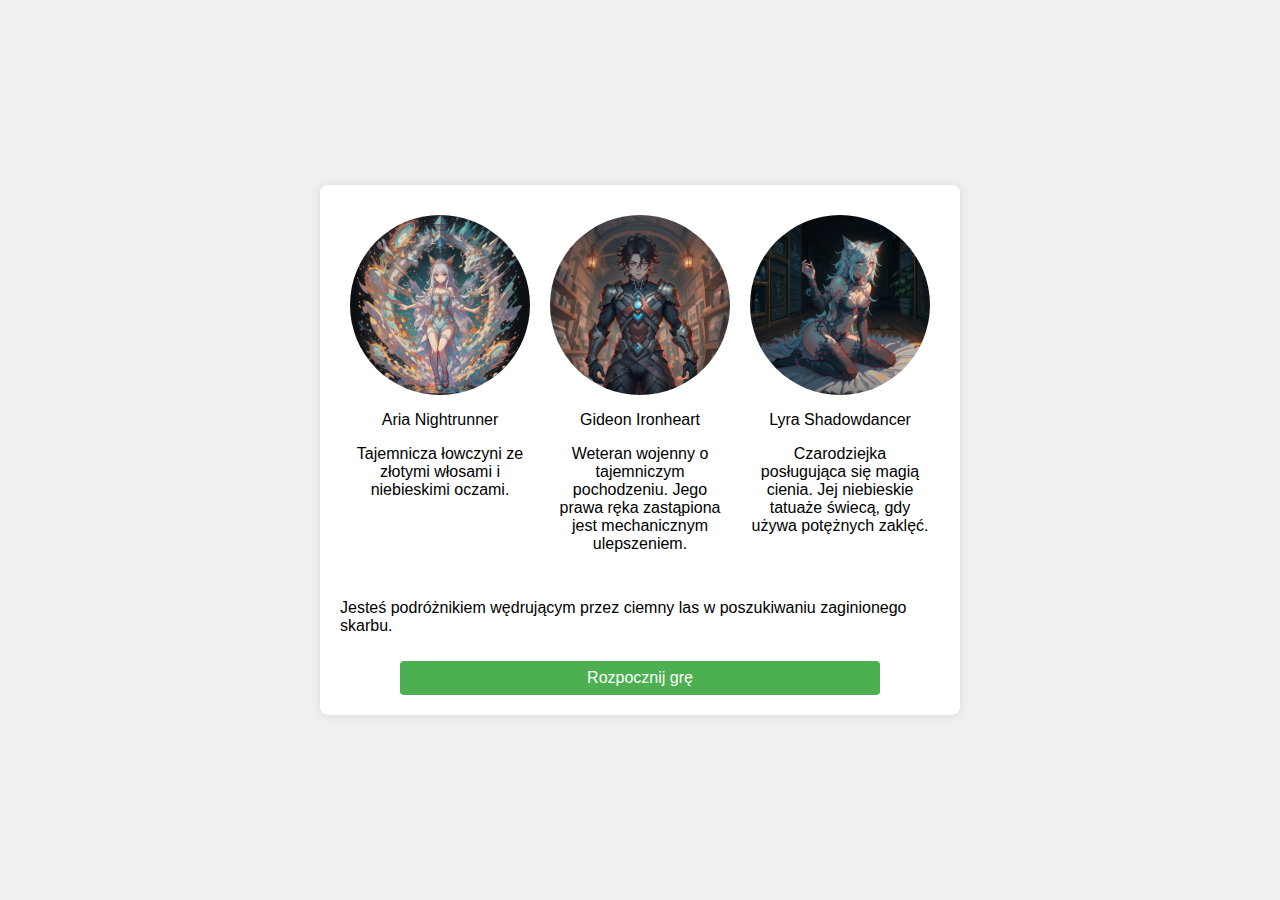
==== HTML/index.html @ 7437fcba "init" ====
<!DOCTYPE html>
<html lang="en">
<head>
  <meta charset="UTF-8">
  <meta name="viewport" content="width=device-width, initial-scale=1.0">
  <title>Interaktywna Gra Paragrafowa</title>
  <link rel="stylesheet" href="../styles.css">
</head>
<body>
  <div id="game-container">
    <div id="characters-container">
      <div class="character" onclick="selectCharacter('Aria Nightrunner')">
        <img src="aria.jpeg" alt="Aria Nightrunner">
        <p>Aria Nightrunner</p>
        <p>Tajemnicza łowczyni ze złotymi włosami i niebieskimi oczami.</p>
      </div>
      <div class="character" onclick="selectCharacter('Gideon Ironheart')">
        <img src="gideon.jpeg" alt="Gideon Ironheart">
        <p>Gideon Ironheart</p>
        <p>Weteran wojenny o tajemniczym pochodzeniu. Jego prawa ręka zastąpiona jest mechanicznym ulepszeniem.</p>
      </div>
      <div class="character" onclick="selectCharacter('Lyra Shadowdancer')">
        <img src="lyra.jpeg" alt="Lyra Shadowdancer">
        <p>Lyra Shadowdancer</p>
        <p>Czarodziejka posługująca się magią cienia. Jej niebieskie tatuaże świecą, gdy używa potężnych zaklęć.</p>
      </div>
    </div>
    <p id="story">Jesteś podróżnikiem wędrującym przez ciemny las w poszukiwaniu zaginionego skarbu.</p>
        <div id="options-container">
      <button onclick="startGame()">Rozpocznij grę</button>
    </div>
  </div>
  <script src="script.js"></script>
</body>
</html>
---- styles.css ----
body {
    font-family: 'Arial', sans-serif;
    margin: 0;
    padding: 0;
    background-color: #f0f0f0;
    display: flex;
    justify-content: center;
    align-items: center;
    min-height: 100vh; /* This will make sure your body takes up at least the full height of the viewport */
  }
  
  #game-container {
    max-width: 600px;
    margin: 50px auto;
    padding: 20px;
    background-color: #fff;
    border-radius: 8px;
    box-shadow: 0 0 10px rgba(0, 0, 0, 0.1);
  }
  
  #characters-container {
    display: flex;
    justify-content: space-around;
    align-items: flex-start;
    flex-wrap: wrap;
    margin-bottom: 20px;
  }
  
  .character {
    text-align: center;
    cursor: pointer;
    width: 30%;
    margin: 10px;
  }
  
  .character img {
    width: 100%;
    height: auto;
    object-fit: cover;
    border-radius: 50%;
    margin-bottom: 10px;
    display: block;
  }
  
  #options-container button {
    display: block;
    margin-top: 10px;
    padding: 8px 12px;
    font-size: 16px;
    cursor: pointer;
    background-color: #4CAF50;
    color: #fff;
    border: none;
    border-radius: 4px;
    width: 80%;
    text-align: center;
   
    
  }
  
  #options-container button:hover {
    background-color: #45a049;

  }
  #options-container{
    display: flex;
    justify-content: center;
  }
 

#next-card {
    display: none;
    margin-top: 20px;
  }
  
  #next-story {
    margin-bottom: 10px;
  }
  
  #next-options-container button {
    display: block;
    padding: 8px 12px;
    font-size: 16px;
    cursor: pointer;
    background-color: #4CAF50;
    color: #fff;
    border: none;
    border-radius: 4px;
  }
  
  #next-options-container button:hover {
    background-color: #45a049;
  }
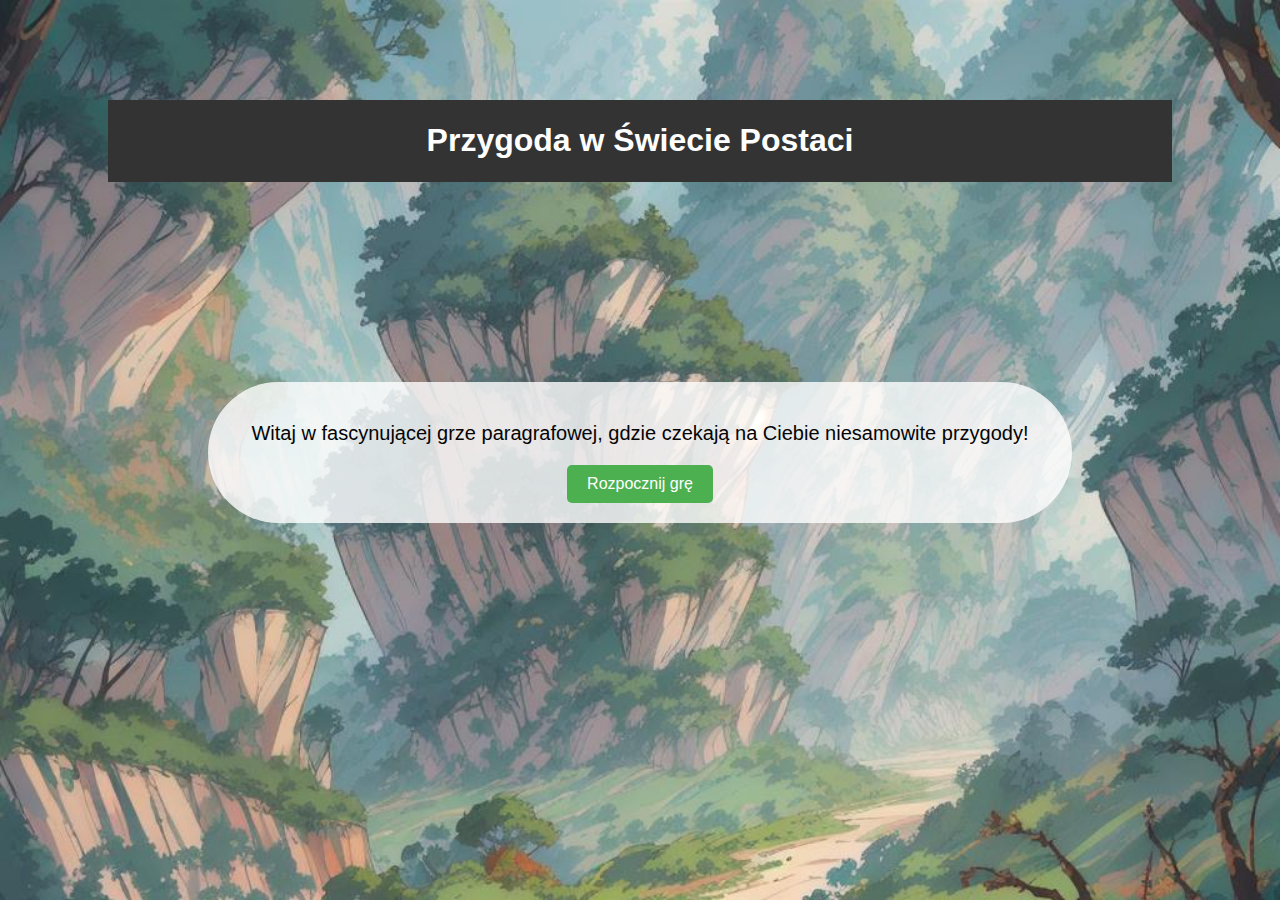
==== commit 40effd99: "rafactored images, story" ====
--- a/HTML/index.html
+++ b/HTML/index.html
@@ -1,35 +1,25 @@
 <!DOCTYPE html>
 <html lang="en">
-<head>
-  <meta charset="UTF-8">
-  <meta name="viewport" content="width=device-width, initial-scale=1.0">
-  <title>Interaktywna Gra Paragrafowa</title>
-  <link rel="stylesheet" href="../styles.css">
-</head>
-<body>
-  <div id="game-container">
-    <div id="characters-container">
-      <div class="character" onclick="selectCharacter('Aria Nightrunner')">
-        <img src="aria.jpeg" alt="Aria Nightrunner">
-        <p>Aria Nightrunner</p>
-        <p>Tajemnicza łowczyni ze złotymi włosami i niebieskimi oczami.</p>
-      </div>
-      <div class="character" onclick="selectCharacter('Gideon Ironheart')">
-        <img src="gideon.jpeg" alt="Gideon Ironheart">
-        <p>Gideon Ironheart</p>
-        <p>Weteran wojenny o tajemniczym pochodzeniu. Jego prawa ręka zastąpiona jest mechanicznym ulepszeniem.</p>
-      </div>
-      <div class="character" onclick="selectCharacter('Lyra Shadowdancer')">
-        <img src="lyra.jpeg" alt="Lyra Shadowdancer">
-        <p>Lyra Shadowdancer</p>
-        <p>Czarodziejka posługująca się magią cienia. Jej niebieskie tatuaże świecą, gdy używa potężnych zaklęć.</p>
-      </div>
-    </div>
-    <p id="story">Jesteś podróżnikiem wędrującym przez ciemny las w poszukiwaniu zaginionego skarbu.</p>
-        <div id="options-container">
+  <head>
+    <meta charset="UTF-8" />
+    <meta name="viewport" content="width=device-width, initial-scale=1.0" />
+    <title>Gra Paragrafowa</title>
+    <link rel="stylesheet" href="../styles.css" />
+  </head>
+  <body>
+    <header>
+      <h1>Przygoda w Świecie Postaci</h1>
+    </header>
+
+    <main id="game-container">
+      <p id="game-info">
+        Witaj w fascynującej grze paragrafowej, gdzie czekają na Ciebie
+        niesamowite przygody!
+      </p>
+
       <button onclick="startGame()">Rozpocznij grę</button>
-    </div>
-  </div>
-  <script src="script.js"></script>
-</body>
+    </main>
+
+    <script src="../script.js"></script>
+  </body>
 </html>
--- a/styles.css
+++ b/styles.css
@@ -1,94 +1,55 @@
 body {
-    font-family: 'Arial', sans-serif;
-    margin: 0;
-    padding: 0;
-    background-color: #f0f0f0;
-    display: flex;
-    justify-content: center;
-    align-items: center;
-    min-height: 100vh; /* This will make sure your body takes up at least the full height of the viewport */
-  }
-  
-  #game-container {
-    max-width: 600px;
-    margin: 50px auto;
-    padding: 20px;
-    background-color: #fff;
-    border-radius: 8px;
-    box-shadow: 0 0 10px rgba(0, 0, 0, 0.1);
-  }
-  
-  #characters-container {
-    display: flex;
-    justify-content: space-around;
-    align-items: flex-start;
-    flex-wrap: wrap;
-    margin-bottom: 20px;
-  }
-  
-  .character {
-    text-align: center;
-    cursor: pointer;
-    width: 30%;
-    margin: 10px;
-  }
-  
-  .character img {
-    width: 100%;
-    height: auto;
-    object-fit: cover;
-    border-radius: 50%;
-    margin-bottom: 10px;
-    display: block;
-  }
-  
-  #options-container button {
-    display: block;
-    margin-top: 10px;
-    padding: 8px 12px;
-    font-size: 16px;
-    cursor: pointer;
-    background-color: #4CAF50;
-    color: #fff;
-    border: none;
-    border-radius: 4px;
-    width: 80%;
-    text-align: center;
-   
-    
-  }
-  
-  #options-container button:hover {
-    background-color: #45a049;
+  font-family: Arial, sans-serif;
+  text-align: center;
+  background-image: url(/img/background.jpeg);
+  background-size: cover;
+}
+#game-container {
+  margin: 200px;
+  background-color: rgba(
+    255,
+    255,
+    255,
+    0.8
+  ); /* Aby treść była bardziej czytelna na tle obrazka */
+  border-radius: 100px;
+  padding: 20px;
+}
 
-  }
-  #options-container{
-    display: flex;
-    justify-content: center;
-  }
- 
+header {
+  background-color: #333;
+  color: #fff;
+  padding: 1px;
+  margin: 100px;
+}
+p {
+  color: #050404;
+  font-size: 20px;
+}
 
-#next-card {
-    display: none;
-    margin-top: 20px;
-  }
-  
-  #next-story {
-    margin-bottom: 10px;
-  }
-  
-  #next-options-container button {
-    display: block;
-    padding: 8px 12px;
-    font-size: 16px;
-    cursor: pointer;
-    background-color: #4CAF50;
-    color: #fff;
-    border: none;
-    border-radius: 4px;
-  }
-  
-  #next-options-container button:hover {
-    background-color: #45a049;
-  }
-  +button {
+  padding: 10px 20px;
+  font-size: 16px;
+  cursor: pointer;
+  background-color: #4caf50;
+  color: #fff;
+  border: none;
+  border-radius: 5px;
+}
+
+button:hover {
+  background-color: #45a049;
+}
+.character-container {
+  border: 1px solid #ddd;
+  border-radius: 10px;
+  margin: 20px;
+  padding: 10px;
+  text-align: center;
+}
+
+.character-container img {
+  max-width: 100%;
+  border-radius: 5px;
+  margin-bottom: 10px;
+}
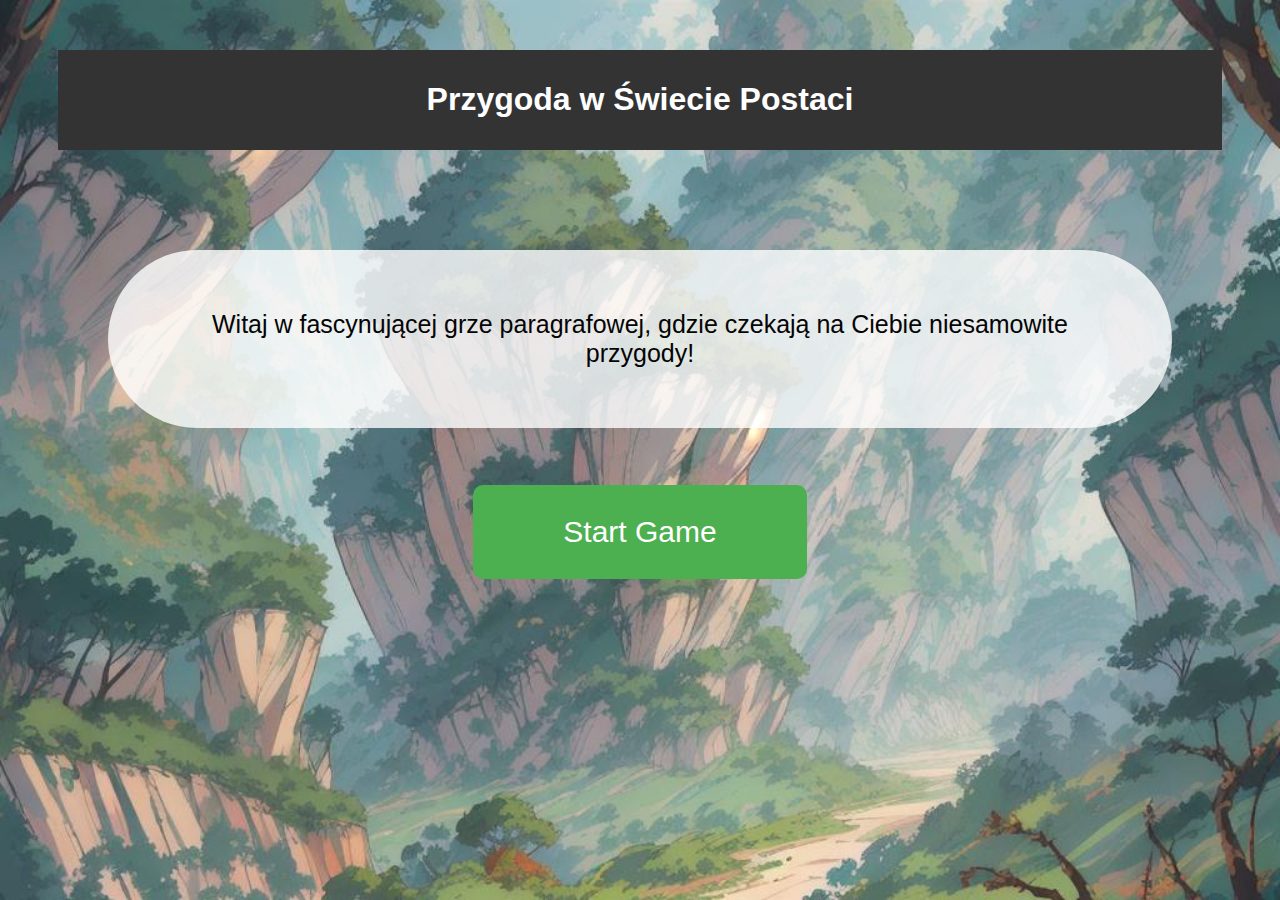
==== commit aa933a79: "added startGame method" ====
--- a/HTML/index.html
+++ b/HTML/index.html
@@ -10,14 +10,13 @@
     <header>
       <h1>Przygoda w Świecie Postaci</h1>
     </header>
-
-    <main id="game-container">
-      <p id="game-info">
-        Witaj w fascynującej grze paragrafowej, gdzie czekają na Ciebie
-        niesamowite przygody!
-      </p>
-
-      <button onclick="startGame()">Rozpocznij grę</button>
+    <main>
+      <div id="game-container">
+        <p>
+          Witaj w fascynującej grze paragrafowej, gdzie czekają na Ciebie
+          niesamowite przygody!
+        </p>
+      </div>
     </main>
 
     <script src="../script.js"></script>
--- a/styles.css
+++ b/styles.css
@@ -5,7 +5,7 @@
   background-size: cover;
 }
 #game-container {
-  margin: 200px;
+  margin: 100px;
   background-color: rgba(
     255,
     255,
@@ -14,27 +14,31 @@
   ); /* Aby treść była bardziej czytelna na tle obrazka */
   border-radius: 100px;
   padding: 20px;
+  display: flex;
 }
 
 header {
   background-color: #333;
   color: #fff;
-  padding: 1px;
-  margin: 100px;
+  padding: 10px;
+  margin: 50px;
 }
 p {
   color: #050404;
-  font-size: 20px;
+  font-size: 25px;
+  padding: 20px;
+  margin: 20px;
 }
 
-button {
-  padding: 10px 20px;
-  font-size: 16px;
+.button {
+  padding: 30px 90px;
+  font-size: 30px;
   cursor: pointer;
   background-color: #4caf50;
   color: #fff;
   border: none;
-  border-radius: 5px;
+  border-radius: 10px;
+  margin: -70px;
 }
 
 button:hover {
@@ -49,7 +53,7 @@
 }
 
 .character-container img {
-  max-width: 100%;
-  border-radius: 5px;
+  max-width: 250px;
+  border-radius: 100px;
   margin-bottom: 10px;
 }
